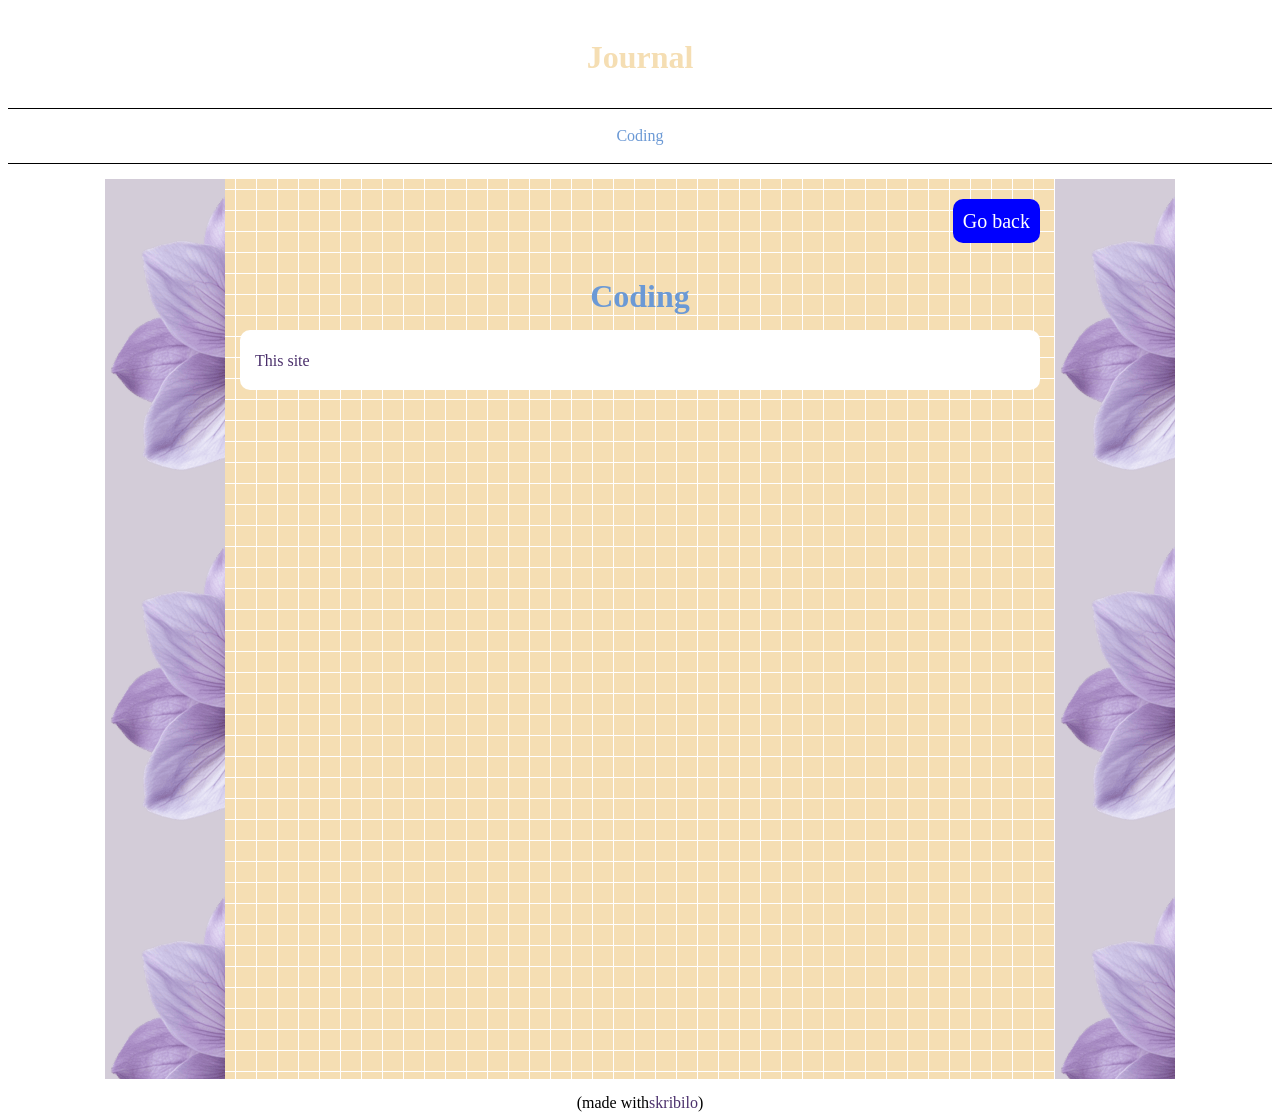
==== journal-main.html @ e7861259 "journal -> linked to posts + some basic styling" ====
<!DOCTYPE html>
<html>
<head>
<meta http-equiv="Content-Type" content="text/html;" charset="UTF-8">
<title>Journal</title>
 <style type="text/css">
  <!--
  pre { font-family: monospace }
  tt { font-family: monospace }
  code { font-family: monospace }
  p.flushright { text-align: right }
  p.flushleft { text-align: left }
  span.sc { font-variant: small-caps }
  span.sf { font-family: sans-serif }
  span.skribetitle { font-family: sans-serif; font-weight: bolder; font-size: x-large; }
  li.skribilo-toc-item::marker { content: attr(skribilo-toc-item-marker) }
  -->
 </style>
<link rel="stylesheet" type="text/css" href="styles.css">
<meta name="keywords" content="">
</head>

<body class="document">
<div class="navtabs-title">
<h1 class="skribilo-title" style="color: wheat !important;">
Journal</h1>
</div>
<div class="navtabs-tabs">
<a href="journal-main.html#finished" class="inactive"><span class="color" style="color: #6b99d5;">Coding</span></a>
</div>
<div class="navtabs-bar">
</div>
<div class="skribilo-body">
<!--  -->
<div class="sidelines-title" id="section156">
<h2></h2></div>
<div class="sidelines">
</div>
<!--  -->
<div class="journal-base-title" id="section167">
<h2></h2></div>
<div class="journal-base">
<!-- AA -->
<div class="invisible but-p-container-title" id="go-back">
<h4>AA</h4></div>
<div class="invisible but-p-container">
<p class="goback-p">
<a href="main.html">
<span class="color" style="color: white;">Go back</span></a></p></div>
<!-- Coding -->
<h1 class="chapter-title" id="finished" style="text-align: center;">
 <span class="color" style="color: #6b99d5;">Coding</span></h1>
<!--  -->
<div class="section-title" id="section166">
<h2></h2></div>
<div class="section">
<!--  -->
<div class="white-bg-title" id="section165">
<h2></h2></div>
<div class="white-bg">
<!--  -->
<div class="subsection-title" id="subsection164">
<h3></h3></div>
<div class="subsection">
<p>
<a href="posts/this-site.html">
This site</a></p></div>
</div>
</div>
</div>
<!--  -->
<div class="sidelines-title" id="section168">
<h2></h2></div>
<div class="sidelines">
</div>
</div>
<div class="skribilo-ending">(made with <a href="https://nongnu.org/skribilo/" class="https">
skribilo</a>)</div>
</body>
</html>
---- styles.css ----
.but, .goback-p {
    background-color: #3c245c;
    border-radius: 10px;
    /* text-decoration: none !important; */
    color: white !important;
    font-size: 20px;
    padding: 10px;
    width: fit-content;
    margin-left: auto;
    margin-right: auto;
}

/* ---------------------------------------------------- */

/* what's on top of the title */
div.navtabs-title {
  /* background: url("gears-up.png"), url("graphy.png");
  background-position: bottom;
  background-repeat: repeat-x; */
  padding: 10px;
  text-align: center;
}

h1.skribilo-title {
  text-align: center;
  color: rgb(123, 104, 139) !important;
}

a:link, a:visited, a:active {
  text-decoration: none;
  color: rgb(74, 47, 107);
}

/* ----- navbar (generated by skribilo) css ------- */
div.navtabs-tabs {
  background: white;
  line-height: 1.5em;
  margin: 0px;
  padding: 0px;
  list-style: none;
  display: flex;
  flex-wrap: wrap;
  justify-content: center;
  border-bottom: 1px solid black;
  border-top: 1px solid black;
}

div.navtabs-tabs > a {
  margin: 15px 15px;
  text-decoration: none;
}

div.skribilo-body {
  padding: 15px 30px;
  margin: auto;
  /* font-size: 20px; */
  /* max-width: 800px; */
  background: white;
  line-height: 1.5em;
  text-align: justify;

  display: flex;
  flex-direction: row;
  justify-content: center;

  /* align-items: stretch;
  min-height: 100vh; */
  /* grid-template-columns: 1fr 1fr 1fr; */
  /* width: 33.33%; */
  /* grid-template-columns: repeat(3, 1fr); */
}

.indented-p {
    padding-right: 10px;
    text-indent: 10px;
}
.centered-content {
    display: flex !important;
    justify-content: center !important;
    align-items: center !important;
    text-align: center !important;
}

.division, .journal-base, .journal-note {
    padding: 0 15px !important;
    width: 80% !important;
    max-width: 800px !important;

    /* flex: 0 1 80% !important; */
    max-height: 100vh !important;
    overflow-y: auto !important;
    overflow-x: hidden !important;
}

.sidelines, .inverted-img, .sidelines-p, .inverted-img-p {
    margin: 0px !important;
    padding: 0px !important;
    height: 100vh !important;
    width: 10% !important;

    text-indent: -9999px !important;
    background-color: rgba(123, 104, 139, 0.332) !important;
    background-image: url('lav.jpeg') !important;
}

.inverted-img {
    transform: scaleX(-1) !important;
}

.invisible {
  display: none !important;
  /* color: inherit !important; */
}

.hide-text {
  text-indent: -9999px !important;
}

.chapter-title, .chapter-title-p {
    color: rgb(123, 104, 139) !important;
}

.chapter-contents, .projects-contents {
  background-color: rgba(169, 147, 187, 0.564) !important;
  /* width: 100% !important; */
  height: auto !important;
  padding: 15px !important;
  margin-left: auto !important;
  margin-right: auto !important;
  background-image: url("grid3.png") !important;
  background-repeat: repeat !important;
  border-radius: 10px !important;
}

.nextto {
  display: flex !important;
  justify-content: row !important;
  gap: 15px !important;
  justify-content: center !important;
  /* margin-top: 15px; */
}


/* ----------------project page-------------- */

.projects-contents {
  color: blue;
  background-color: rgba(153, 197, 214, 1) !important;
}

.but-p-container, .goback-p {
  display: flex !important;
  flex-direction: row !important;
  justify-content: flex-end !important;
  align-items: flex-end !important;
}

.goback-p {
  background-color: blue !important;
  margin-left: 0 !important;
  margin-right: 0 !important;
  /* display: flex !important;
  align-items: flex-end !important; */
}

.sidelines-p, .inverted-img-p {
  background-color: rgba(106, 171, 201, 0.332) !important;
  background-image: url("puter.png") !important;
  background-repeat: repeat !important;
  background-size: contain !important;
}

.inverted-img-p {
  transform: scaleX(-1) !important;
}

.white-bg {
  background-color: white !important;
  /* /* width: auto !important; */
  margin: auto !important;
  /* height: 100% !important; */
  /* padding: 1px !important; */

  padding-left: 15px !important;
  padding-top: 1px !important;
  padding-bottom: 1px !important;
  border-radius: 10px !important;
  color: #4d79b3 !important;
}
/* ----------------journal page-------------- */
.journal-base {
  background-color: wheat !important;
  background-image: url("grid3.png") !important;
  background-repeat: repeat !important;
}

.journal-note {
  background-image: url("notepad-2.png") !important;
  background-size: 100% 100% !important;
  /* background-size: contain !important; */
}
.note-button {
  margin-right: 7% !important;
}

.note-text {
  height: 95% !important;
  width: 85% !important;
  margin: auto;
  align-items: center !important;
  /* background-color: rgba(153, 197, 214, 0.5); */
  line-height: 2rem;
}

.note-area {
  /* background-color: rgba(106, 171, 201, 0.332) !important; */
  height: 90vh !important;
  margin-top: 15% !important;
  overflow-y: scroll !important;
  transform: translateY(0) !important;
}

.align-date {
  float: right;
}
/* ------------------------------------------ */

div.skribilo-ending {
  display: flex;
  justify-content: center;
}

/* --------------------------------------------- */

@media (max-width: 600px) {
  .sidelines, .inverted-img, .sidelines-p, .inverted-img-p {
    background-image: none !important;
  }
}
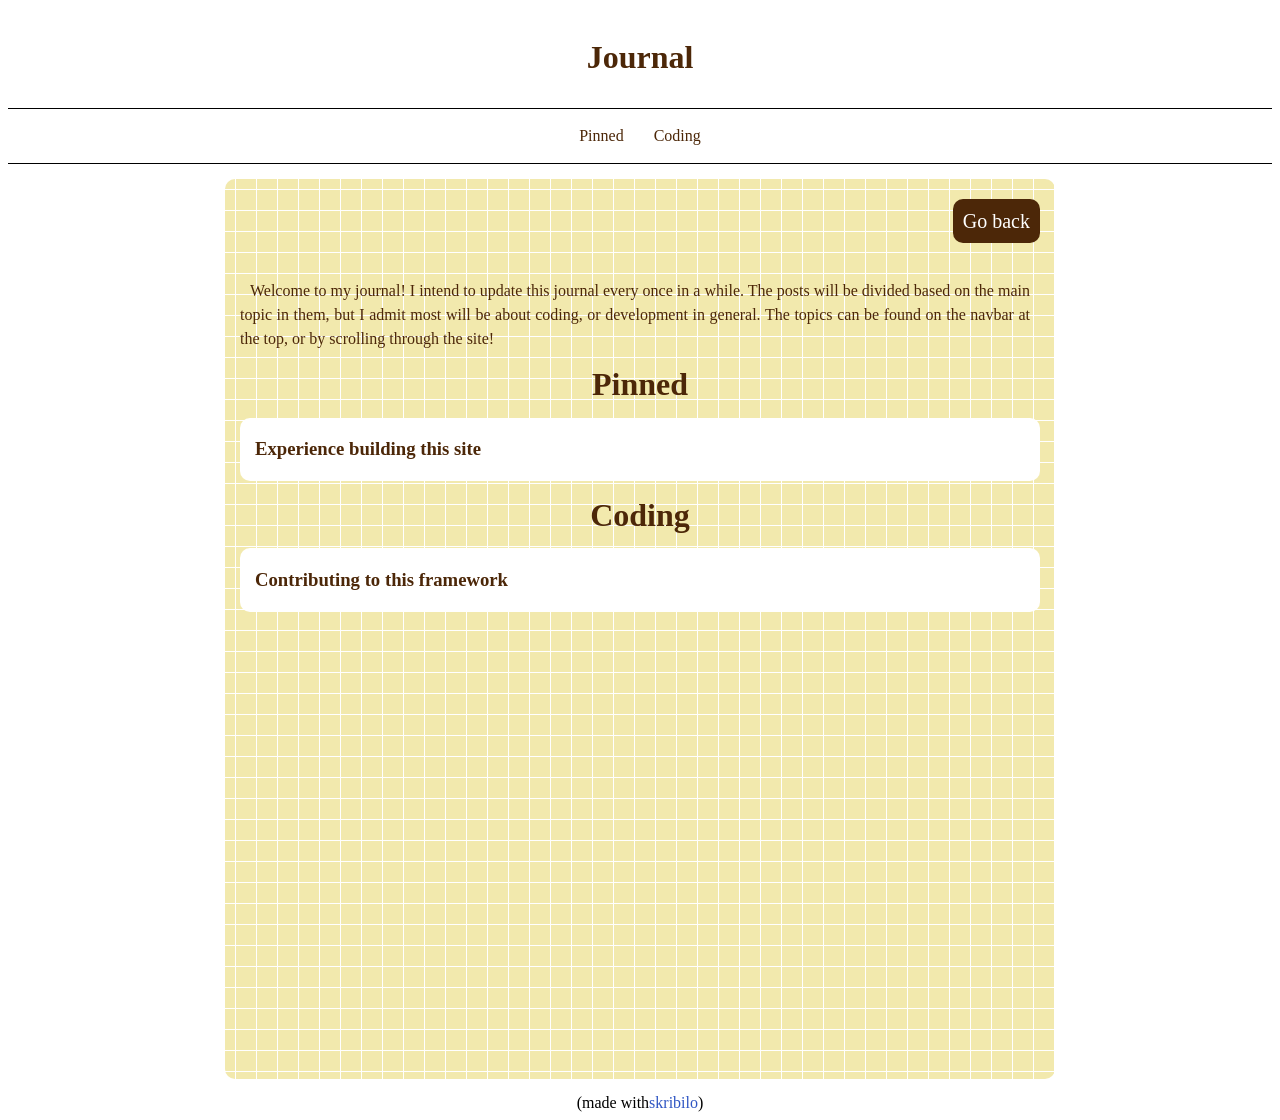
==== commit d5ed0ff6: "base site done - resume added" ====
--- a/journal-main.html
+++ b/journal-main.html
@@ -23,55 +23,77 @@
 <body class="document">
 <div class="navtabs-title">
 <h1 class="skribilo-title" style="color: wheat !important;">
-Journal</h1>
+<span class="color" style="color: #4c2708;">Journal</span></h1>
 </div>
 <div class="navtabs-tabs">
-<a href="journal-main.html#finished" class="inactive"><span class="color" style="color: #6b99d5;">Coding</span></a>
+<a href="journal-main.html#pinned" class="inactive"><span class="color" style="color: #4c2708;">Pinned</span></a>
+<a href="journal-main.html#coding" class="inactive"><span class="color" style="color: #4c2708;">Coding</span></a>
 </div>
 <div class="navtabs-bar">
 </div>
 <div class="skribilo-body">
 <!--  -->
-<div class="sidelines-title" id="section156">
+<div class="sidelines-j-title" id="section194">
 <h2></h2></div>
-<div class="sidelines">
+<div class="sidelines-j">
 </div>
 <!--  -->
-<div class="journal-base-title" id="section167">
+<div class="journal-base-title" id="section213">
 <h2></h2></div>
 <div class="journal-base">
 <!-- AA -->
 <div class="invisible but-p-container-title" id="go-back">
 <h4>AA</h4></div>
 <div class="invisible but-p-container">
-<p class="goback-p">
+<p class="goback-j">
 <a href="main.html">
 <span class="color" style="color: white;">Go back</span></a></p></div>
-<!-- Coding -->
-<h1 class="chapter-title" id="finished" style="text-align: center;">
- <span class="color" style="color: #6b99d5;">Coding</span></h1>
+<p class="indented-p">
+<span class="color" style="color: #4c2708;">Welcome to my journal! I intend to update this journal every once in a while.
+                        The posts will be divided based on the main topic in them, but I admit most will be about coding, or development in general.
+                        The topics can be found on the navbar at the top, or by scrolling through the site!</span></p><!-- Pinned -->
+<h1 class="chapter-title" id="pinned" style="text-align: center;">
+ <span class="color" style="color: #4c2708;">Pinned</span></h1>
 <!--  -->
-<div class="section-title" id="section166">
+<div class="section-title" id="section206">
 <h2></h2></div>
 <div class="section">
 <!--  -->
-<div class="white-bg-title" id="section165">
+<div class="white-bg-title" id="section205">
 <h2></h2></div>
 <div class="white-bg">
 <!--  -->
-<div class="subsection-title" id="subsection164">
-<h3></h3></div>
+<div class="subsection-title" id="subsection204">
+<h3><a href="posts/this-site.html">
+<span class="color" style="color: #4c2708;">Experience building this site</span></a></h3></div>
 <div class="subsection">
-<p>
-<a href="posts/this-site.html">
-This site</a></p></div>
+</div>
+</div>
+</div>
+<!-- Coding -->
+<h1 class="chapter-title" id="coding" style="text-align: center;">
+ <span class="color" style="color: #4c2708;">Coding</span></h1>
+<!--  -->
+<div class="section-title" id="section212">
+<h2></h2></div>
+<div class="section">
+<!--  -->
+<div class="white-bg-title" id="section211">
+<h2></h2></div>
+<div class="white-bg">
+<!--  -->
+<div class="subsection-title" id="subsection210">
+<h3><a href="posts/contribution.html">
+<span class="color" style="color: #4c2708;">Contributing to this framework</span></a></h3></div>
+<div class="subsection">
+</div>
 </div>
 </div>
 </div>
 <!--  -->
-<div class="sidelines-title" id="section168">
+<div class="sidelines-j-title" id="section214">
 <h2></h2></div>
-<div class="sidelines">
+<div class="sidelines-j">
 </div>
 </div>
 <div class="skribilo-ending">(made with <a href="https://nongnu.org/skribilo/" class="https">
--- a/styles.css
+++ b/styles.css
@@ -1,5 +1,5 @@
 
-.but, .goback-p {
+.but, .goback-p, .goback-n, .goback-j, .goback-r {
     background-color: #3c245c;
     border-radius: 10px;
     /* text-decoration: none !important; */
@@ -29,7 +29,8 @@
 
 a:link, a:visited, a:active {
   text-decoration: none;
-  color: rgb(74, 47, 107);
+  /* color: #4a2f6b; */
+  color: rgb(46, 85, 195);
 }
 
 /* ----- navbar (generated by skribilo) css ------- */
@@ -82,7 +83,7 @@
     text-align: center !important;
 }
 
-.division, .journal-base, .journal-note {
+.division, .journal-base, .journal-note, .work-exp {
     padding: 0 15px !important;
     width: 80% !important;
     max-width: 800px !important;
@@ -93,7 +94,7 @@
     overflow-x: hidden !important;
 }
 
-.sidelines, .inverted-img, .sidelines-p, .inverted-img-p {
+.sidelines, .inverted-img, .sidelines-p, .inverted-img-p, .sidelines-n, .inverted-img-n, .sidelines-j {
     margin: 0px !important;
     padding: 0px !important;
     height: 100vh !important;
@@ -101,7 +102,7 @@
 
     text-indent: -9999px !important;
     background-color: rgba(123, 104, 139, 0.332) !important;
-    background-image: url('lav.jpeg') !important;
+    background-image: url('imgs/lav.jpeg') !important;
 }
 
 .inverted-img {
@@ -122,13 +123,13 @@
 }
 
 .chapter-contents, .projects-contents {
-  background-color: rgba(169, 147, 187, 0.564) !important;
+  background-color: rgba(169, 147, 187, 0.364) !important;
   /* width: 100% !important; */
   height: auto !important;
   padding: 15px !important;
   margin-left: auto !important;
   margin-right: auto !important;
-  background-image: url("grid3.png") !important;
+  background-image: url("imgs/grid3.png") !important;
   background-repeat: repeat !important;
   border-radius: 10px !important;
 }
@@ -146,27 +147,25 @@
 
 .projects-contents {
   color: blue;
-  background-color: rgba(153, 197, 214, 1) !important;
-}
-
-.but-p-container, .goback-p {
+  background-color: rgba(153, 197, 214, 0.454) !important;
+}
+
+.but-p-container, .goback-p, .goback-n, .goback-j {
   display: flex !important;
   flex-direction: row !important;
   justify-content: flex-end !important;
   align-items: flex-end !important;
 }
 
-.goback-p {
+.goback-p, .goback-n, .goback-j, .goback-r {
   background-color: blue !important;
   margin-left: 0 !important;
   margin-right: 0 !important;
-  /* display: flex !important;
-  align-items: flex-end !important; */
 }
 
 .sidelines-p, .inverted-img-p {
   background-color: rgba(106, 171, 201, 0.332) !important;
-  background-image: url("puter.png") !important;
+  background-image: url("imgs/puter.png") !important;
   background-repeat: repeat !important;
   background-size: contain !important;
 }
@@ -175,7 +174,7 @@
   transform: scaleX(-1) !important;
 }
 
-.white-bg {
+.white-bg, .white-bg-n {
   background-color: white !important;
   /* /* width: auto !important; */
   margin: auto !important;
@@ -190,15 +189,25 @@
 }
 /* ----------------journal page-------------- */
 .journal-base {
-  background-color: wheat !important;
-  background-image: url("grid3.png") !important;
+  background-color: #f2e9ad !important;
+  background-image: url("imgs/grid3.png") !important;
   background-repeat: repeat !important;
+  border-radius: 10px;
+}
+
+.sidelines-j {
+  background-image: none !important;
+  background-color: transparent !important;
 }
 
 .journal-note {
-  background-image: url("notepad-2.png") !important;
+  background-image: url("imgs/notepad-2.png") !important;
   background-size: 100% 100% !important;
   /* background-size: contain !important; */
+}
+
+.goback-j {
+  background-color: #4c2708 !important;
 }
 .note-button {
   margin-right: 7% !important;
@@ -213,6 +222,10 @@
   line-height: 2rem;
 }
 
+.white-bg-n {
+  color: #4c2708 !important;
+}
+
 .note-area {
   /* background-color: rgba(106, 171, 201, 0.332) !important; */
   height: 90vh !important;
@@ -221,8 +234,53 @@
   transform: translateY(0) !important;
 }
 
+.sidelines-n, .inverted-img-n {
+  background-image: url("imgs/pencil.png") !important;
+  background-color: transparent !important;
+}
+
+.inverted-img-n {
+    transform: scaleX(-1) !important;
+}
+
 .align-date {
   float: right;
+}
+
+.goback-n {
+  background-color: lightslategray !important;
+}
+/* ------------------ resume ---------------- */
+.years {
+  min-width: 20% !important;
+  display: flex;
+  align-items: flex-start !important;
+  flex-direction: column !important;
+  text-align: left !important;
+}
+
+.work-type {
+  display: flex !important;
+  flex-direction: row !important;
+  justify-content: flex-start !important;
+  align-items: flex-start !important;
+  font-size: medium !important;
+}
+
+.work-desc {
+  width: 80% !important;
+  display: flex !important;
+  display: flex !important;
+  flex-direction: column !important;
+}
+
+.work-content {
+  display: flex !important;
+  justify-content: row !important;
+  /* margin-top: 15px; */
+}
+.goback-r {
+  background-color: #000000 !important;
 }
 /* ------------------------------------------ */
 
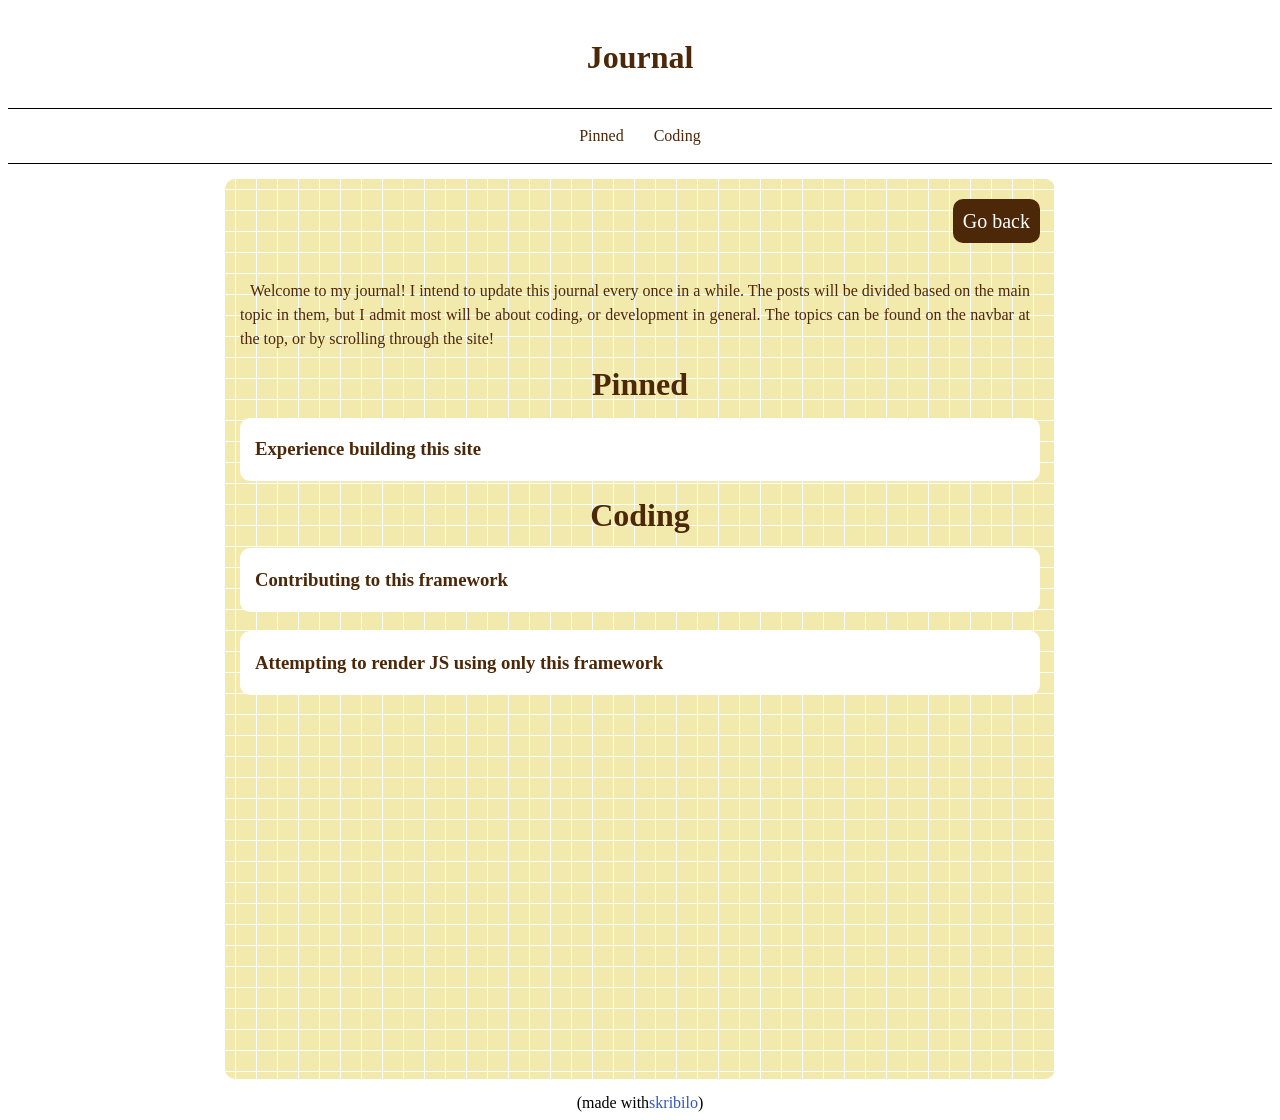
==== commit d37f529b: "yapping about js" ====
--- a/journal-main.html
+++ b/journal-main.html
@@ -2,6 +2,7 @@
 <html>
 <head>
 <meta http-equiv="Content-Type" content="text/html;" charset="UTF-8">
+<meta name='viewport' content='width=device-width, initial-scale=1.0'>
 <title>Journal</title>
  <style type="text/css">
   <!--
@@ -33,12 +34,12 @@
 </div>
 <div class="skribilo-body">
 <!--  -->
-<div class="sidelines-j-title" id="section194">
+<div class="sidelines-j-title" id="section208">
 <h2></h2></div>
 <div class="sidelines-j">
 </div>
 <!--  -->
-<div class="journal-base-title" id="section213">
+<div class="journal-base-title" id="section231">
 <h2></h2></div>
 <div class="journal-base">
 <!-- AA -->
@@ -55,15 +56,15 @@
 <h1 class="chapter-title" id="pinned" style="text-align: center;">
  <span class="color" style="color: #4c2708;">Pinned</span></h1>
 <!--  -->
-<div class="section-title" id="section206">
+<div class="section-title" id="section220">
 <h2></h2></div>
 <div class="section">
 <!--  -->
-<div class="white-bg-title" id="section205">
+<div class="white-bg-title" id="section219">
 <h2></h2></div>
 <div class="white-bg">
 <!--  -->
-<div class="subsection-title" id="subsection204">
+<div class="subsection-title" id="subsection218">
 <h3><a href="posts/this-site.html">
 <span class="color" style="color: #4c2708;">Experience building this site</span></a></h3></div>
 <div class="subsection">
@@ -74,24 +75,35 @@
 <h1 class="chapter-title" id="coding" style="text-align: center;">
  <span class="color" style="color: #4c2708;">Coding</span></h1>
 <!--  -->
-<div class="section-title" id="section212">
+<div class="section-title" id="section230">
 <h2></h2></div>
 <div class="section">
 <!--  -->
-<div class="white-bg-title" id="section211">
+<div class="white-bg-title" id="section225">
 <h2></h2></div>
 <div class="white-bg">
 <!--  -->
-<div class="subsection-title" id="subsection210">
+<div class="subsection-title" id="subsection224">
 <h3><a href="posts/contribution.html">
 <span class="color" style="color: #4c2708;">Contributing to this framework</span></a></h3></div>
+<div class="subsection">
+</div>
+</div>
+<!--  -->
+<div class="white-bg-title" id="section229">
+<h2></h2></div>
+<div class="white-bg">
+<!--  -->
+<div class="subsection-title" id="subsection228">
+<h3><a href="posts/js-attempt.html">
+<span class="color" style="color: #4c2708;">Attempting to render JS using only this framework</span></a></h3></div>
 <div class="subsection">
 </div>
 </div>
 </div>
 </div>
 <!--  -->
-<div class="sidelines-j-title" id="section214">
+<div class="sidelines-j-title" id="section232">
 <h2></h2></div>
 <div class="sidelines-j">
 </div>
--- a/styles.css
+++ b/styles.css
@@ -1,5 +1,5 @@
 
-.but, .goback-p, .goback-n, .goback-j, .goback-r {
+.but, .goback-p, .goback-n, .goback-j, .goback-r, .note-clicker {
     background-color: #3c245c;
     border-radius: 10px;
     /* text-decoration: none !important; */
@@ -101,12 +101,14 @@
     width: 10% !important;
 
     text-indent: -9999px !important;
-    background-color: rgba(123, 104, 139, 0.332) !important;
+    background-color: rgba(123, 104, 139, 0.332) !important; 
     background-image: url('imgs/lav.jpeg') !important;
+    /* background-image: none !important;
+    background-color: transparent !important; */
 }
 
 .inverted-img {
-    transform: scaleX(-1) !important;
+    background-image: url('imgs/inv-lav.jpeg') !important;
 }
 
 .invisible {
@@ -171,7 +173,7 @@
 }
 
 .inverted-img-p {
-  transform: scaleX(-1) !important;
+  background-image: url("imgs/inv-puter.png") !important;
 }
 
 .white-bg, .white-bg-n {
@@ -247,8 +249,18 @@
   float: right;
 }
 
-.goback-n {
+.goback-n, .note-clicker {
   background-color: lightslategray !important;
+}
+
+.note-clicker :hover {
+  cursor: pointer !important;
+}
+
+.restrict-img-sz {
+  max-width: 95% !important;
+  max-height: 95% !important;
+  object-fit: contain !important;
 }
 /* ------------------ resume ---------------- */
 .years {
@@ -284,6 +296,24 @@
 }
 /* ------------------------------------------ */
 
+.CTW-container {
+  display: flex;
+  flex-direction: column !important;
+  justify-content: center;
+  align-items: center;
+  color: black !important;
+}
+
+.CTW-container strong a {
+  color: rgb(123, 104, 139) !important;
+}
+
+.CTW-nav a {
+  color: rgb(123, 104, 139) !important;
+}
+
+
+
 div.skribilo-ending {
   display: flex;
   justify-content: center;
@@ -292,7 +322,54 @@
 /* --------------------------------------------- */
 
 @media (max-width: 600px) {
-  .sidelines, .inverted-img, .sidelines-p, .inverted-img-p {
+  .sidelines, .inverted-img, .sidelines-p, .inverted-img-p, .sidelines-n, .inverted-img-n, .sidelines-j {
     background-image: none !important;
-  }
-}+    background-color: transparent !important;
+  }
+  
+
+  .division, .journal-base, .note-text {
+      font-size: 13px !important;
+      min-width: 100% !important;
+  }
+
+  .white-bg, .white-bg-n {
+      width: 100% !important;
+      padding: 5px !important;
+      text-align: left !important;
+      font-size: 12px !important;
+  }
+
+  .chapter-title, .chapter-title-p, .chapter {
+      font-size: 18px !important;
+  }
+
+  .nextto {
+      flex-direction: column !important;
+      gap: 5px !important;
+      font-size: 12px !important;
+      align-items: center !important;
+  }
+
+  .CTW-container {
+    display: none !important;
+  }
+
+  h1.skribilo-title {
+      font-size: 20px !important;
+  }
+
+  .but, .goback-p, .goback-n, .goback-j, .goback-r {
+      font-size: 15px !important;
+      padding: 10px !important;
+  }
+
+  .projects-contents, .indented-p, .chapter-contents, p {
+      text-align: left !important;
+  }
+
+  .journal-note {
+      /* background-size: cover !important; */
+      min-width: 100% !important;
+  }
+} 
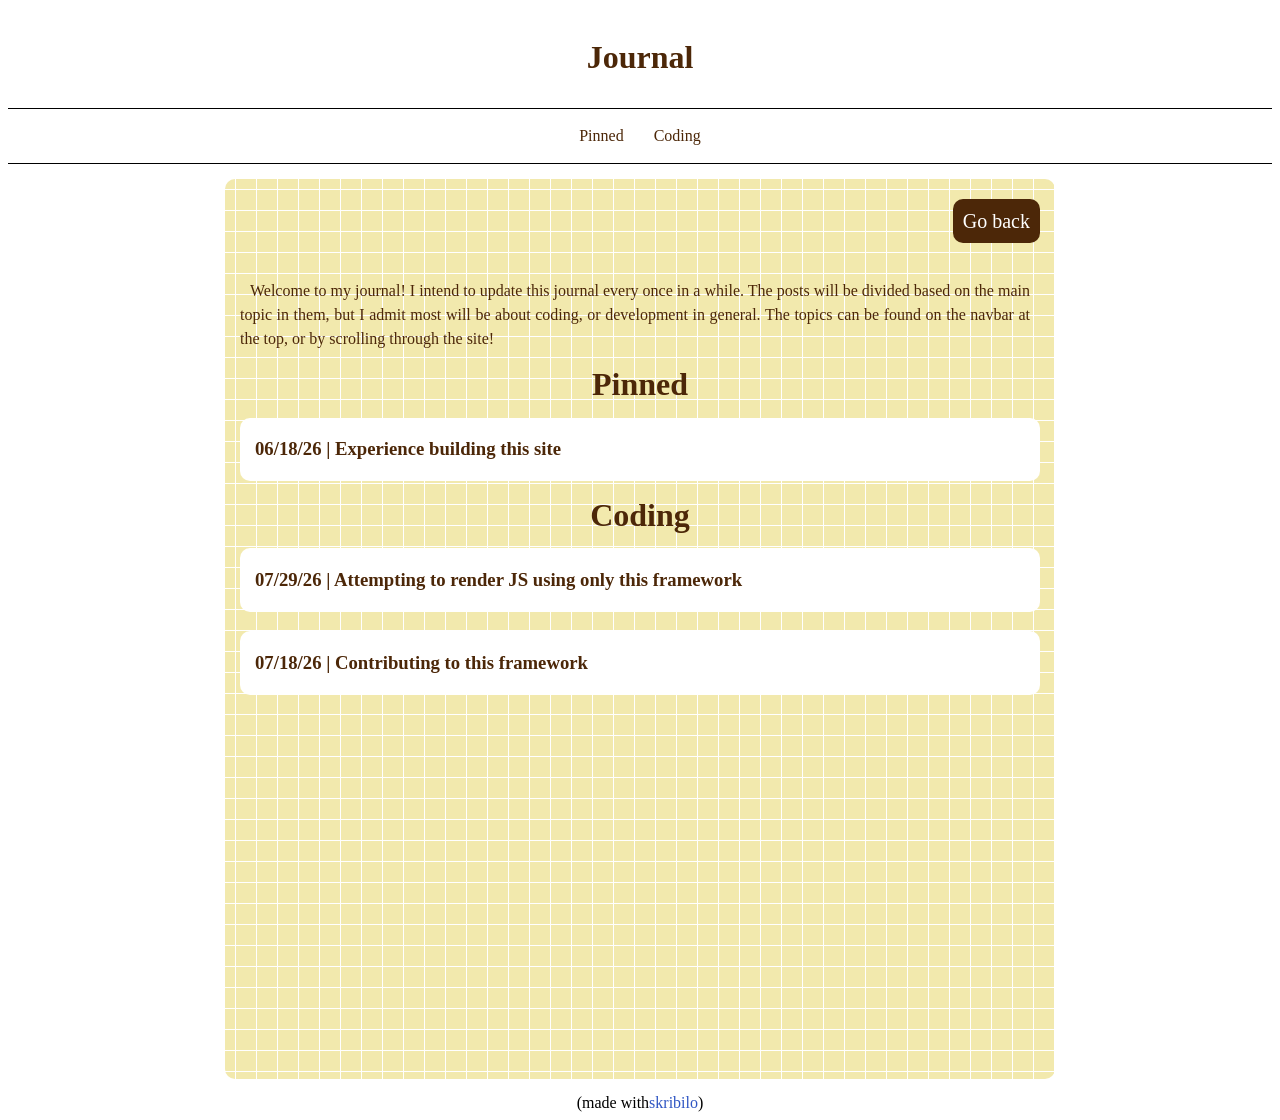
==== commit 9f984cdc: "minor fixes" ====
--- a/journal-main.html
+++ b/journal-main.html
@@ -66,7 +66,7 @@
 <!--  -->
 <div class="subsection-title" id="subsection218">
 <h3><a href="posts/this-site.html">
-<span class="color" style="color: #4c2708;">Experience building this site</span></a></h3></div>
+<span class="color" style="color: #4c2708;">06/18/26 | Experience building this site</span></a></h3></div>
 <div class="subsection">
 </div>
 </div>
@@ -84,8 +84,8 @@
 <div class="white-bg">
 <!--  -->
 <div class="subsection-title" id="subsection224">
-<h3><a href="posts/contribution.html">
-<span class="color" style="color: #4c2708;">Contributing to this framework</span></a></h3></div>
+<h3><a href="posts/js-attempt.html">
+<span class="color" style="color: #4c2708;">07/29/26 | Attempting to render JS using only this framework</span></a></h3></div>
 <div class="subsection">
 </div>
 </div>
@@ -95,8 +95,8 @@
 <div class="white-bg">
 <!--  -->
 <div class="subsection-title" id="subsection228">
-<h3><a href="posts/js-attempt.html">
-<span class="color" style="color: #4c2708;">Attempting to render JS using only this framework</span></a></h3></div>
+<h3><a href="posts/contribution.html">
+<span class="color" style="color: #4c2708;">07/18/26 | Contributing to this framework</span></a></h3></div>
 <div class="subsection">
 </div>
 </div>
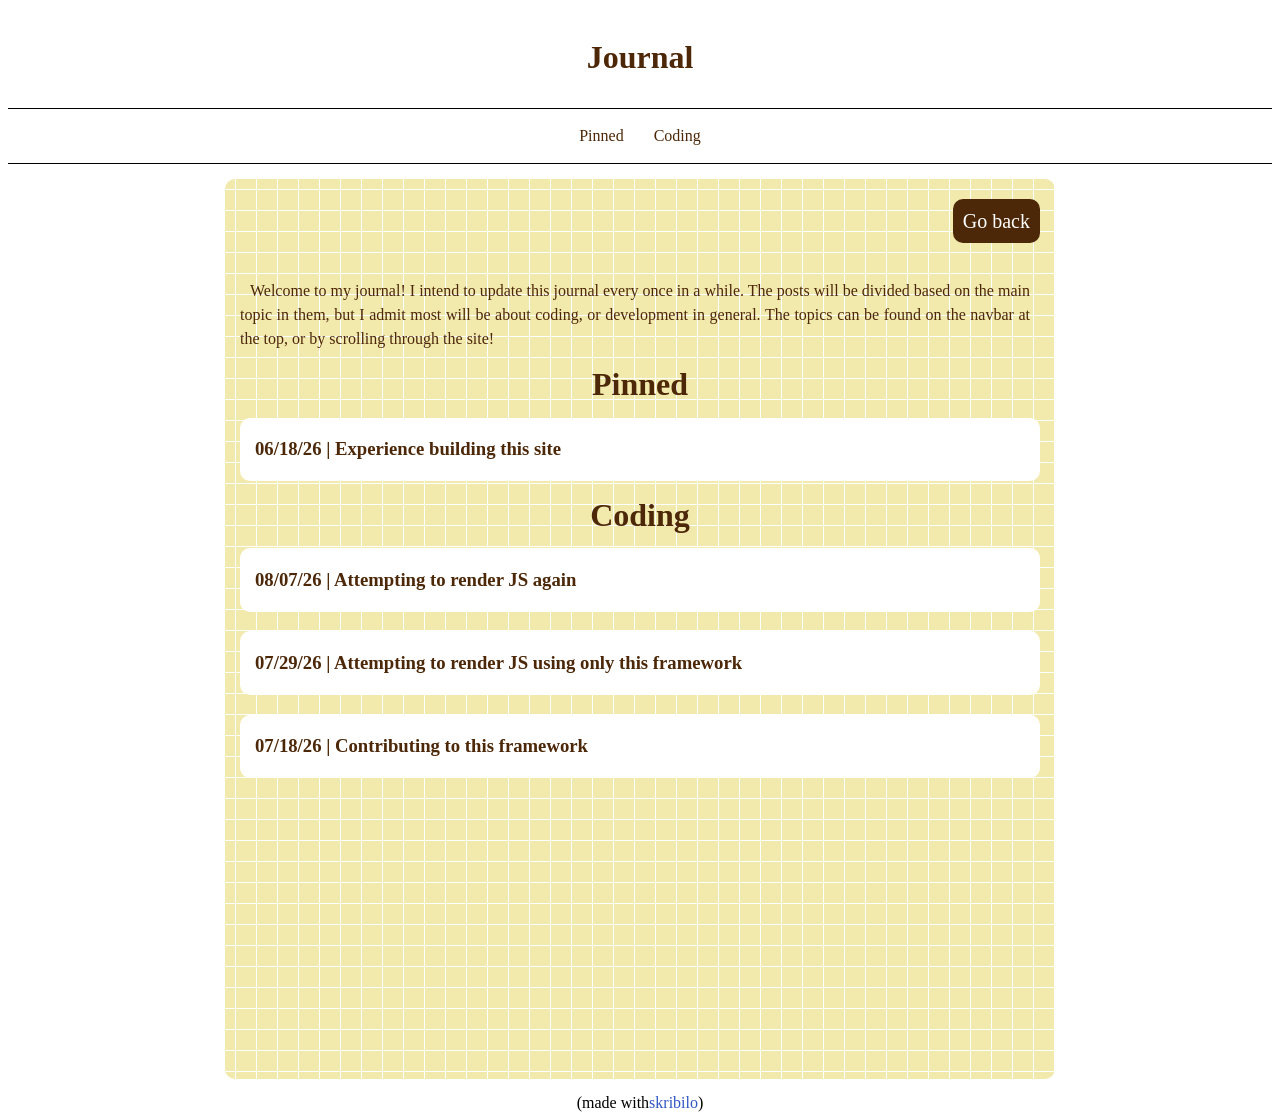
==== commit 62edc494: "added another post" ====
--- a/journal-main.html
+++ b/journal-main.html
@@ -34,12 +34,12 @@
 </div>
 <div class="skribilo-body">
 <!--  -->
-<div class="sidelines-j-title" id="section208">
+<div class="sidelines-j-title" id="section220">
 <h2></h2></div>
 <div class="sidelines-j">
 </div>
 <!--  -->
-<div class="journal-base-title" id="section231">
+<div class="journal-base-title" id="section247">
 <h2></h2></div>
 <div class="journal-base">
 <!-- AA -->
@@ -56,15 +56,15 @@
 <h1 class="chapter-title" id="pinned" style="text-align: center;">
  <span class="color" style="color: #4c2708;">Pinned</span></h1>
 <!--  -->
-<div class="section-title" id="section220">
+<div class="section-title" id="section232">
 <h2></h2></div>
 <div class="section">
 <!--  -->
-<div class="white-bg-title" id="section219">
+<div class="white-bg-title" id="section231">
 <h2></h2></div>
 <div class="white-bg">
 <!--  -->
-<div class="subsection-title" id="subsection218">
+<div class="subsection-title" id="subsection230">
 <h3><a href="posts/this-site.html">
 <span class="color" style="color: #4c2708;">06/18/26 | Experience building this site</span></a></h3></div>
 <div class="subsection">
@@ -75,26 +75,37 @@
 <h1 class="chapter-title" id="coding" style="text-align: center;">
  <span class="color" style="color: #4c2708;">Coding</span></h1>
 <!--  -->
-<div class="section-title" id="section230">
+<div class="section-title" id="section246">
 <h2></h2></div>
 <div class="section">
 <!--  -->
-<div class="white-bg-title" id="section225">
+<div class="white-bg-title" id="section237">
 <h2></h2></div>
 <div class="white-bg">
 <!--  -->
-<div class="subsection-title" id="subsection224">
+<div class="subsection-title" id="subsection236">
+<h3><a href="posts/js-att2.html">
+<span class="color" style="color: #4c2708;">08/07/26 | Attempting to render JS again</span></a></h3></div>
+<div class="subsection">
+</div>
+</div>
+<!--  -->
+<div class="white-bg-title" id="section241">
+<h2></h2></div>
+<div class="white-bg">
+<!--  -->
+<div class="subsection-title" id="subsection240">
 <h3><a href="posts/js-attempt.html">
 <span class="color" style="color: #4c2708;">07/29/26 | Attempting to render JS using only this framework</span></a></h3></div>
 <div class="subsection">
 </div>
 </div>
 <!--  -->
-<div class="white-bg-title" id="section229">
+<div class="white-bg-title" id="section245">
 <h2></h2></div>
 <div class="white-bg">
 <!--  -->
-<div class="subsection-title" id="subsection228">
+<div class="subsection-title" id="subsection244">
 <h3><a href="posts/contribution.html">
 <span class="color" style="color: #4c2708;">07/18/26 | Contributing to this framework</span></a></h3></div>
 <div class="subsection">
@@ -103,7 +114,7 @@
 </div>
 </div>
 <!--  -->
-<div class="sidelines-j-title" id="section232">
+<div class="sidelines-j-title" id="section248">
 <h2></h2></div>
 <div class="sidelines-j">
 </div>
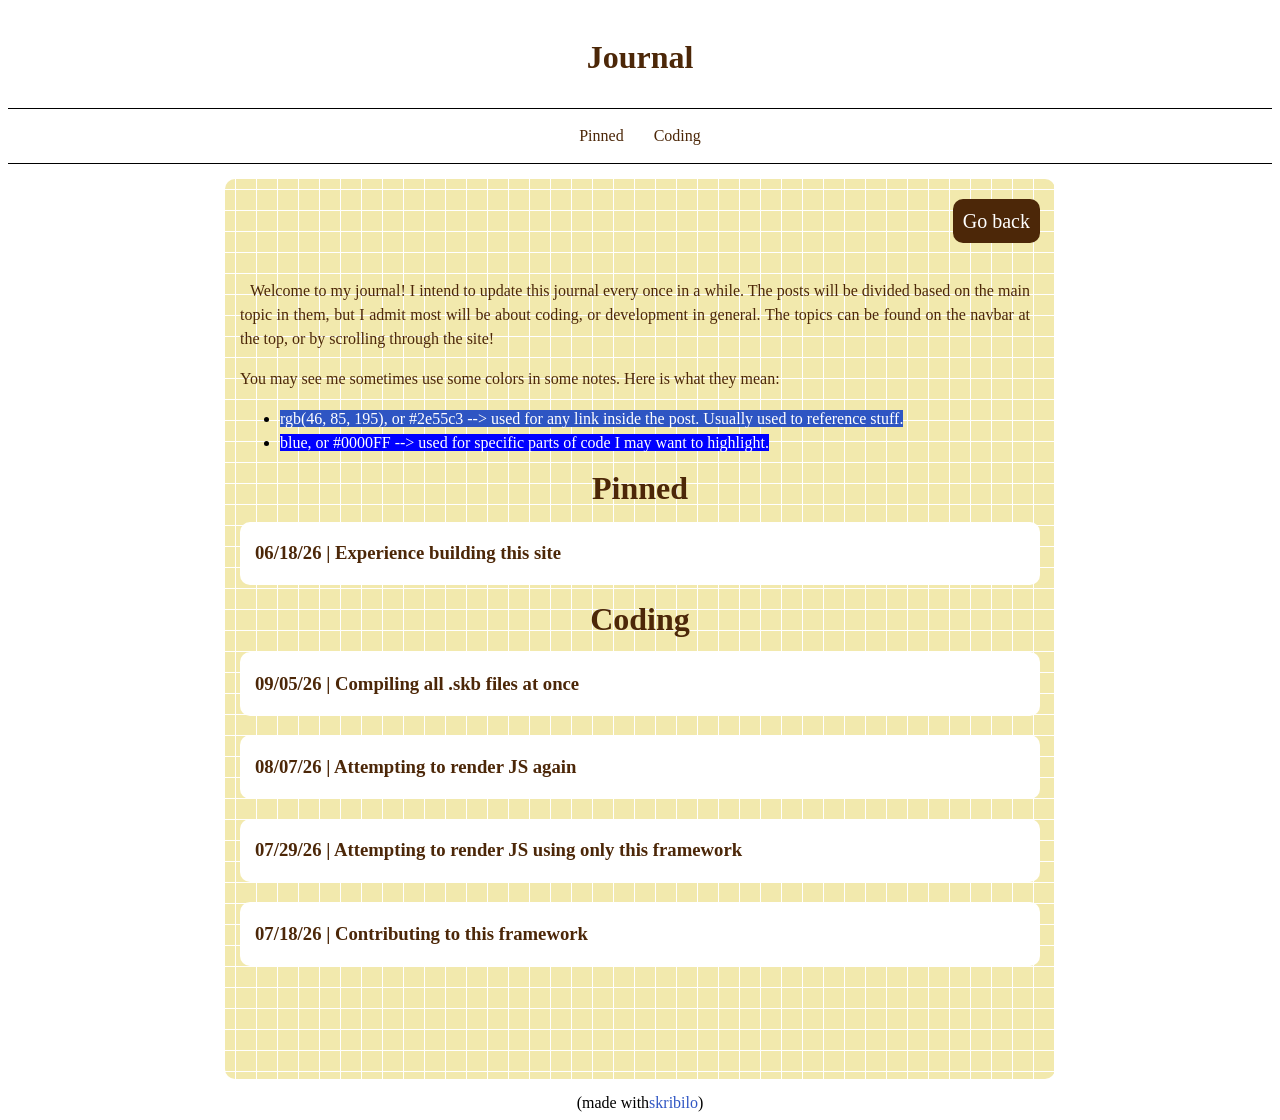
==== commit 70ad75bf: "tool to compile all files at once" ====
--- a/journal-main.html
+++ b/journal-main.html
@@ -34,12 +34,12 @@
 </div>
 <div class="skribilo-body">
 <!--  -->
-<div class="sidelines-j-title" id="section220">
+<div class="sidelines-j-title" id="section258">
 <h2></h2></div>
 <div class="sidelines-j">
 </div>
 <!--  -->
-<div class="journal-base-title" id="section247">
+<div class="journal-base-title" id="section297">
 <h2></h2></div>
 <div class="journal-base">
 <!-- AA -->
@@ -52,19 +52,29 @@
 <p class="indented-p">
 <span class="color" style="color: #4c2708;">Welcome to my journal! I intend to update this journal every once in a while.
                         The posts will be divided based on the main topic in them, but I admit most will be about coding, or development in general.
-                        The topics can be found on the navbar at the top, or by scrolling through the site!</span></p><!-- Pinned -->
+                        The topics can be found on the navbar at the top, or by scrolling through the site!</span></p><p>
+<span class="color" style="color: #4c2708;">You may see me sometimes use some colors in some notes. Here is what they mean:</span></p><ul class="itemize">
+<li>
+<a name="item268">
+</a>
+<span class="color" style="color: white; background-color: #2e55c3;">rgb(46, 85, 195), or #2e55c3 --&gt; used for any link inside the post. Usually used to reference stuff.</span></li>
+<li>
+<a name="item270">
+</a>
+<span class="color" style="color: white; background-color: blue;">blue, or #0000FF --&gt; used for specific parts of code I may want to highlight.</span></li>
+</ul><!-- Pinned -->
 <h1 class="chapter-title" id="pinned" style="text-align: center;">
  <span class="color" style="color: #4c2708;">Pinned</span></h1>
 <!--  -->
-<div class="section-title" id="section232">
+<div class="section-title" id="section277">
 <h2></h2></div>
 <div class="section">
 <!--  -->
-<div class="white-bg-title" id="section231">
+<div class="white-bg-title" id="section276">
 <h2></h2></div>
 <div class="white-bg">
 <!--  -->
-<div class="subsection-title" id="subsection230">
+<div class="subsection-title" id="subsection275">
 <h3><a href="posts/this-site.html">
 <span class="color" style="color: #4c2708;">06/18/26 | Experience building this site</span></a></h3></div>
 <div class="subsection">
@@ -75,46 +85,58 @@
 <h1 class="chapter-title" id="coding" style="text-align: center;">
  <span class="color" style="color: #4c2708;">Coding</span></h1>
 <!--  -->
-<div class="section-title" id="section246">
+<div class="section-title" id="section295">
 <h2></h2></div>
 <div class="section">
 <!--  -->
-<div class="white-bg-title" id="section237">
+<div class="white-bg-title" id="section282">
 <h2></h2></div>
 <div class="white-bg">
 <!--  -->
-<div class="subsection-title" id="subsection236">
+<div class="subsection-title" id="subsection281">
+<h3><a href="posts/compiling.html">
+<span class="color" style="color: #4c2708;">09/05/26 | Compiling all .skb files at once</span></a></h3></div>
+<div class="subsection">
+</div>
+</div>
+<!--  -->
+<div class="white-bg-title" id="section286">
+<h2></h2></div>
+<div class="white-bg">
+<!--  -->
+<div class="subsection-title" id="subsection285">
 <h3><a href="posts/js-att2.html">
 <span class="color" style="color: #4c2708;">08/07/26 | Attempting to render JS again</span></a></h3></div>
 <div class="subsection">
 </div>
 </div>
 <!--  -->
-<div class="white-bg-title" id="section241">
+<div class="white-bg-title" id="section290">
 <h2></h2></div>
 <div class="white-bg">
 <!--  -->
-<div class="subsection-title" id="subsection240">
+<div class="subsection-title" id="subsection289">
 <h3><a href="posts/js-attempt.html">
 <span class="color" style="color: #4c2708;">07/29/26 | Attempting to render JS using only this framework</span></a></h3></div>
 <div class="subsection">
 </div>
 </div>
 <!--  -->
-<div class="white-bg-title" id="section245">
+<div class="white-bg-title" id="section294">
 <h2></h2></div>
 <div class="white-bg">
 <!--  -->
-<div class="subsection-title" id="subsection244">
+<div class="subsection-title" id="subsection293">
 <h3><a href="posts/contribution.html">
 <span class="color" style="color: #4c2708;">07/18/26 | Contributing to this framework</span></a></h3></div>
 <div class="subsection">
 </div>
 </div>
 </div>
-</div>
+<p class="hide-text">
+a</p></div>
 <!--  -->
-<div class="sidelines-j-title" id="section248">
+<div class="sidelines-j-title" id="section298">
 <h2></h2></div>
 <div class="sidelines-j">
 </div>
--- a/styles.css
+++ b/styles.css
@@ -262,6 +262,13 @@
   max-height: 95% !important;
   object-fit: contain !important;
 }
+
+.program-text {
+  color: blue;
+  overflow-wrap: break-word !important;
+  overflow-x:auto !important;
+  height: auto !important;
+}
 /* ------------------ resume ---------------- */
 .years {
   min-width: 20% !important;
@@ -318,7 +325,9 @@
   display: flex;
   justify-content: center;
 }
-
+.itemize {
+  color: inherit !important;
+}
 /* --------------------------------------------- */
 
 @media (max-width: 600px) {
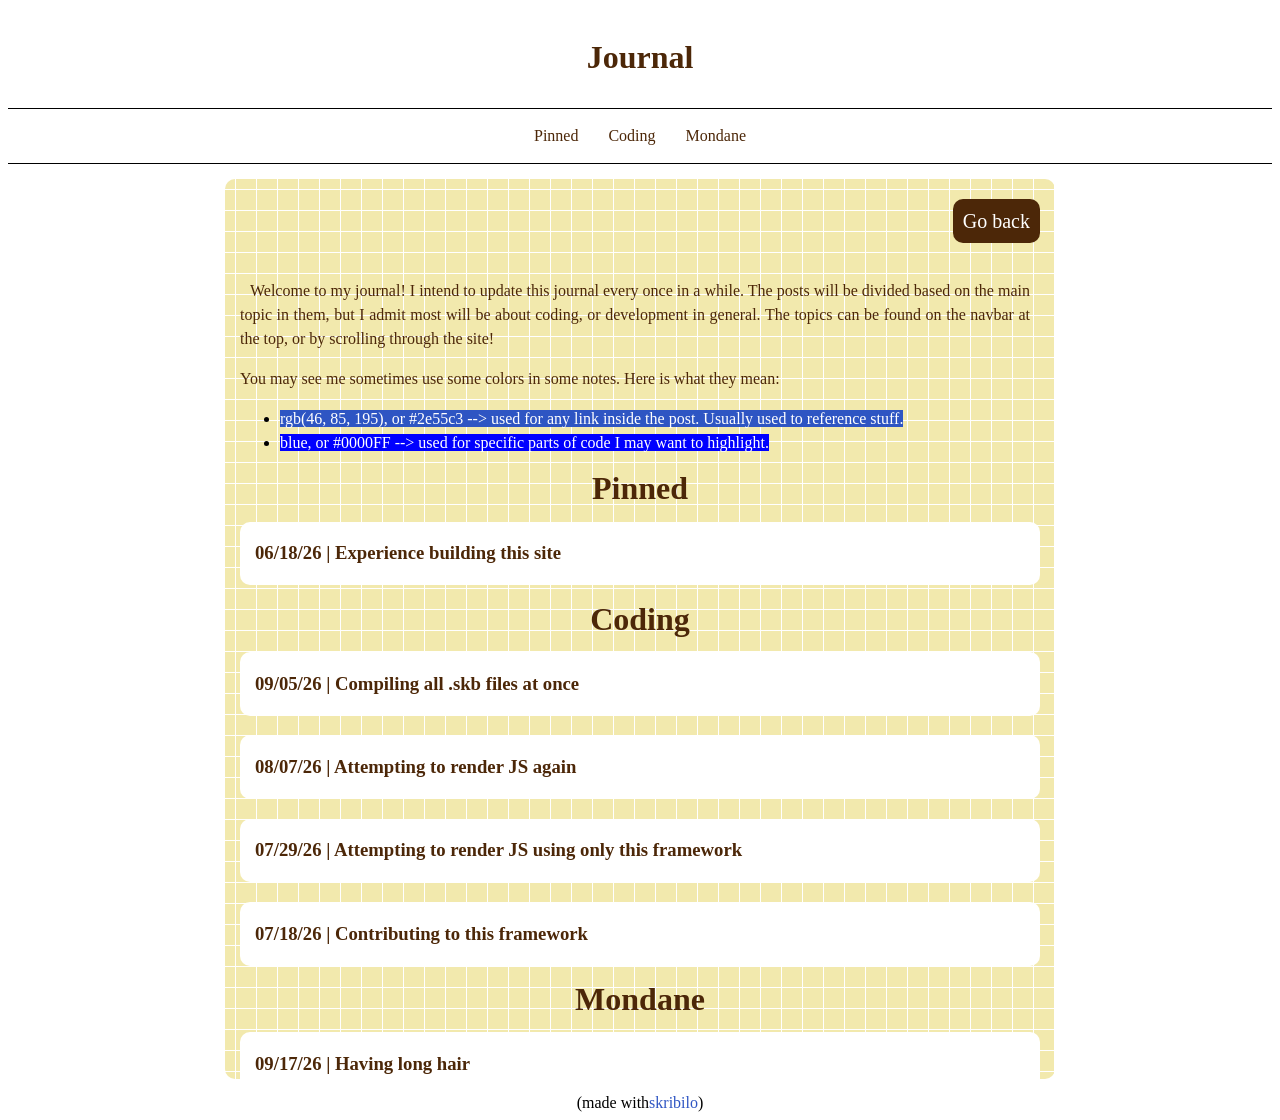
==== commit 4d472df4: "fixed journal main; added post" ====
--- a/journal-main.html
+++ b/journal-main.html
@@ -29,17 +29,18 @@
 <div class="navtabs-tabs">
 <a href="journal-main.html#pinned" class="inactive"><span class="color" style="color: #4c2708;">Pinned</span></a>
 <a href="journal-main.html#coding" class="inactive"><span class="color" style="color: #4c2708;">Coding</span></a>
+<a href="journal-main.html#mondane" class="inactive"><span class="color" style="color: #4c2708;">Mondane</span></a>
 </div>
 <div class="navtabs-bar">
 </div>
 <div class="skribilo-body">
 <!--  -->
-<div class="sidelines-j-title" id="section258">
+<div class="sidelines-j-title" id="section253">
 <h2></h2></div>
 <div class="sidelines-j">
 </div>
 <!--  -->
-<div class="journal-base-title" id="section297">
+<div class="journal-base-title" id="section299">
 <h2></h2></div>
 <div class="journal-base">
 <!-- AA -->
@@ -55,28 +56,28 @@
                         The topics can be found on the navbar at the top, or by scrolling through the site!</span></p><p>
 <span class="color" style="color: #4c2708;">You may see me sometimes use some colors in some notes. Here is what they mean:</span></p><ul class="itemize">
 <li>
-<a name="item268">
+<a name="item263">
 </a>
 <span class="color" style="color: white; background-color: #2e55c3;">rgb(46, 85, 195), or #2e55c3 --&gt; used for any link inside the post. Usually used to reference stuff.</span></li>
 <li>
-<a name="item270">
+<a name="item265">
 </a>
 <span class="color" style="color: white; background-color: blue;">blue, or #0000FF --&gt; used for specific parts of code I may want to highlight.</span></li>
 </ul><!-- Pinned -->
 <h1 class="chapter-title" id="pinned" style="text-align: center;">
  <span class="color" style="color: #4c2708;">Pinned</span></h1>
 <!--  -->
-<div class="section-title" id="section277">
+<div class="section-title" id="section273">
 <h2></h2></div>
 <div class="section">
 <!--  -->
-<div class="white-bg-title" id="section276">
+<div class="white-bg-title" id="section272">
 <h2></h2></div>
 <div class="white-bg">
 <!--  -->
-<div class="subsection-title" id="subsection275">
+<div class="subsection-title" id="subsection271">
 <h3><a href="posts/this-site.html">
-<span class="color" style="color: #4c2708;">06/18/26 | Experience building this site</span></a></h3></div>
+<span class="color" style="color: #4c2708;"><span class="color" style="color: #4c2708;">06/18/26 | Experience building this site</span></span></a></h3></div>
 <div class="subsection">
 </div>
 </div>
@@ -85,17 +86,28 @@
 <h1 class="chapter-title" id="coding" style="text-align: center;">
  <span class="color" style="color: #4c2708;">Coding</span></h1>
 <!--  -->
-<div class="section-title" id="section295">
+<div class="section-title" id="section291">
 <h2></h2></div>
 <div class="section">
+<!--  -->
+<div class="white-bg-title" id="section278">
+<h2></h2></div>
+<div class="white-bg">
+<!--  -->
+<div class="subsection-title" id="subsection277">
+<h3><a href="posts/compiling.html">
+<span class="color" style="color: #4c2708;">09/05/26 | Compiling all .skb files at once</span></a></h3></div>
+<div class="subsection">
+</div>
+</div>
 <!--  -->
 <div class="white-bg-title" id="section282">
 <h2></h2></div>
 <div class="white-bg">
 <!--  -->
 <div class="subsection-title" id="subsection281">
-<h3><a href="posts/compiling.html">
-<span class="color" style="color: #4c2708;">09/05/26 | Compiling all .skb files at once</span></a></h3></div>
+<h3><a href="posts/js-att2.html">
+<span class="color" style="color: #4c2708;">08/07/26 | Attempting to render JS again</span></a></h3></div>
 <div class="subsection">
 </div>
 </div>
@@ -105,8 +117,8 @@
 <div class="white-bg">
 <!--  -->
 <div class="subsection-title" id="subsection285">
-<h3><a href="posts/js-att2.html">
-<span class="color" style="color: #4c2708;">08/07/26 | Attempting to render JS again</span></a></h3></div>
+<h3><a href="posts/js-attempt.html">
+<span class="color" style="color: #4c2708;">07/29/26 | Attempting to render JS using only this framework</span></a></h3></div>
 <div class="subsection">
 </div>
 </div>
@@ -116,19 +128,27 @@
 <div class="white-bg">
 <!--  -->
 <div class="subsection-title" id="subsection289">
-<h3><a href="posts/js-attempt.html">
-<span class="color" style="color: #4c2708;">07/29/26 | Attempting to render JS using only this framework</span></a></h3></div>
+<h3><a href="posts/contribution.html">
+<span class="color" style="color: #4c2708;">07/18/26 | Contributing to this framework</span></a></h3></div>
 <div class="subsection">
 </div>
 </div>
+</div>
+<!-- Mondane -->
+<h1 class="chapter-title" id="mondane" style="text-align: center;">
+ <span class="color" style="color: #4c2708;">Mondane</span></h1>
 <!--  -->
-<div class="white-bg-title" id="section294">
+<div class="section-title" id="section297">
+<h2></h2></div>
+<div class="section">
+<!--  -->
+<div class="white-bg-title" id="section296">
 <h2></h2></div>
 <div class="white-bg">
 <!--  -->
-<div class="subsection-title" id="subsection293">
-<h3><a href="posts/contribution.html">
-<span class="color" style="color: #4c2708;">07/18/26 | Contributing to this framework</span></a></h3></div>
+<div class="subsection-title" id="subsection295">
+<h3><a href="posts/longhair.html">
+<span class="color" style="color: #4c2708;">09/17/26 | Having long hair</span></a></h3></div>
 <div class="subsection">
 </div>
 </div>
@@ -136,7 +156,7 @@
 <p class="hide-text">
 a</p></div>
 <!--  -->
-<div class="sidelines-j-title" id="section298">
+<div class="sidelines-j-title" id="section300">
 <h2></h2></div>
 <div class="sidelines-j">
 </div>
--- a/styles.css
+++ b/styles.css
@@ -328,6 +328,13 @@
 .itemize {
   color: inherit !important;
 }
+
+.test {
+  background-image: url("imgs/hair.jpg") !important;
+  height: calc(30 * 96px) !important;
+  width: 90% !important;
+  text-indent: -9999px !important;
+}
 /* --------------------------------------------- */
 
 @media (max-width: 600px) {
